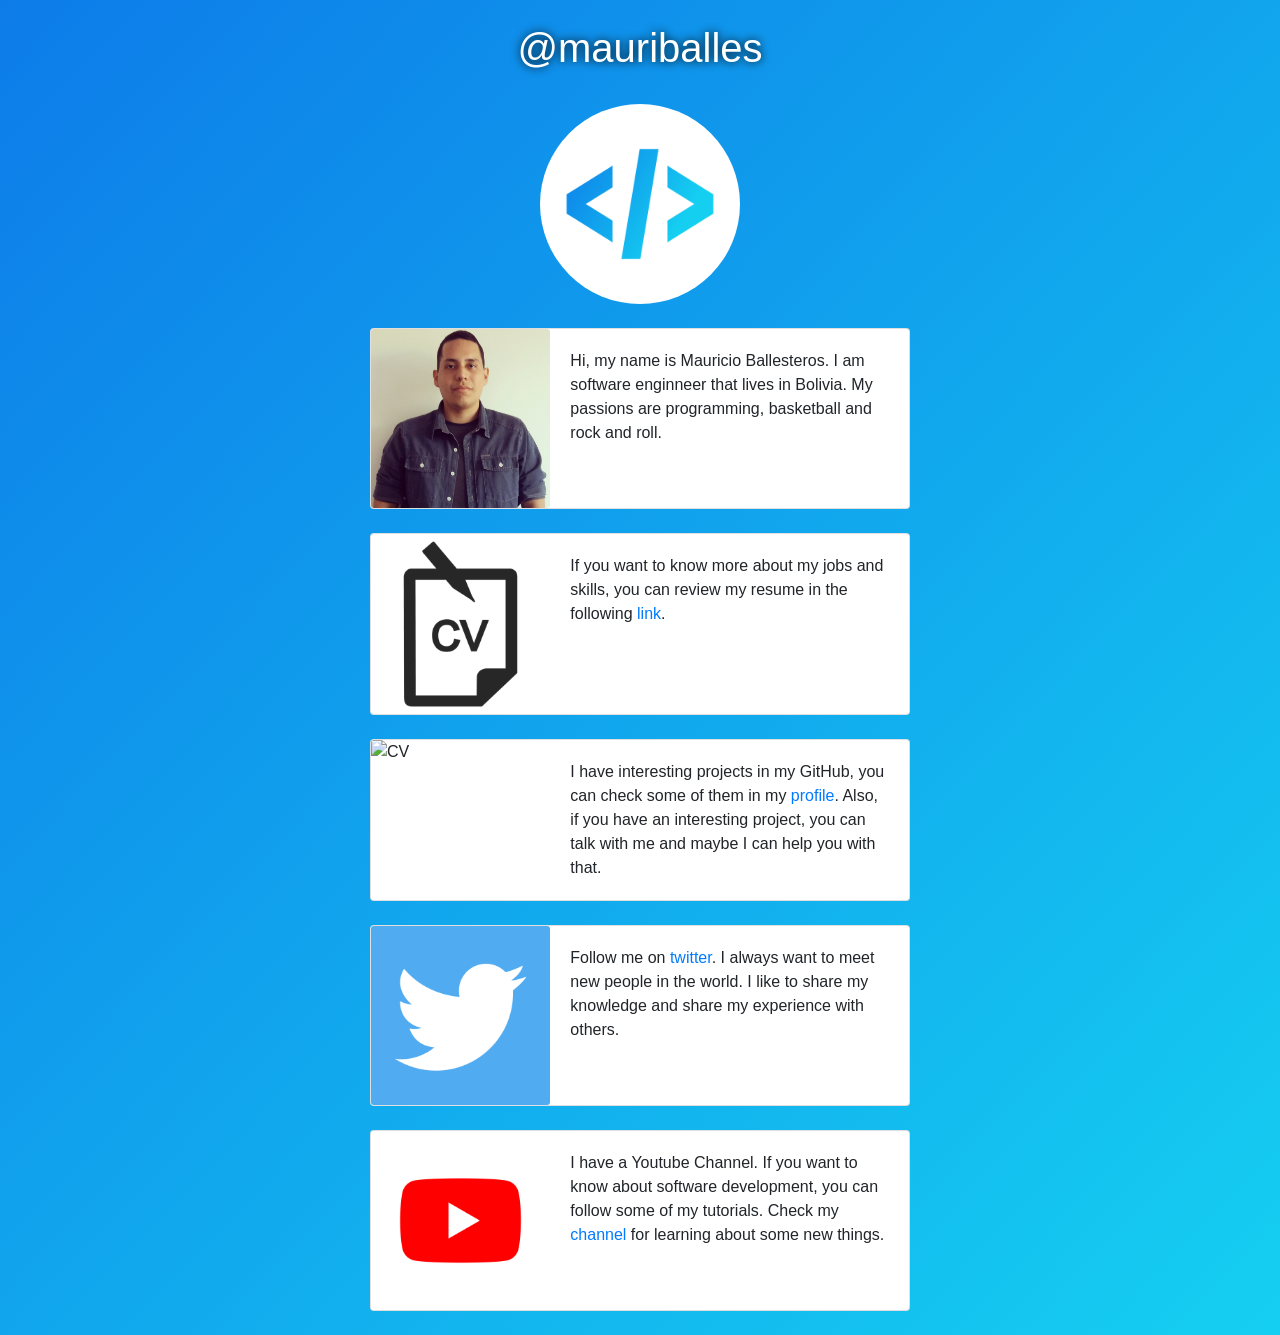
==== index.html @ 997c4059 "Fix Typo" ====
<!DOCTYPE html>
<html lang="en">
  <head>
    <!-- Required meta tags -->
    <meta charset="utf-8" />
    <meta
      name="viewport"
      content="width=device-width, initial-scale=1, shrink-to-fit=no"
    />

    <link rel="shortcut icon" href="favicon.ico" />
    <link rel="stylesheet" href="styles.css" />

    <!-- Bootstrap CSS -->
    <link
      rel="stylesheet"
      href="https://stackpath.bootstrapcdn.com/bootstrap/4.4.1/css/bootstrap.min.css"
      integrity="sha384-Vkoo8x4CGsO3+Hhxv8T/Q5PaXtkKtu6ug5TOeNV6gBiFeWPGFN9MuhOf23Q9Ifjh"
      crossorigin="anonymous"
    />

    <title>Porfolio</title>
  </head>
  <body>
    <div class="container">
      <div class="row my-4">
        <div class="col-12 text-center">
          <h1 class="title">@mauriballes</h1>
        </div>
      </div>
      <div class="row my-4">
        <div class="col-12 text-center">
          <img
            src="images/logo.png"
            class="rounded-image"
            height="200"
            alt="Logo"
          />
        </div>
      </div>
      <div class="row my-4">
        <div class="col-12">
          <div class="card mx-auto" style="max-width: 540px;">
            <div class="row no-gutters">
              <div class="col-md-4">
                <img src="images/about.jpg" class="card-img" alt="Me" />
              </div>
              <div class="col-md-8">
                <div class="card-body">
                  <p class="card-text">
                    Hi, my name is Mauricio Ballesteros. I am software enginneer
                    that lives in Bolivia. My passions are programming,
                    basketball and rock and roll.
                  </p>
                </div>
              </div>
            </div>
          </div>
        </div>
      </div>
      <div class="row my-4">
        <div class="col-12">
          <div class="card mx-auto" style="max-width: 540px;">
            <div class="row no-gutters">
              <div class="col-md-4">
                <img src="images/cv.png" class="card-img" alt="CV" />
              </div>
              <div class="col-md-8">
                <div class="card-body">
                  <p class="card-text">
                    If you want to know more about my jobs and skills, you can
                    review my resume in the following
                    <a href="http://cv.mauriballes.com" target="_blank">link</a
                    >.
                  </p>
                </div>
              </div>
            </div>
          </div>
        </div>
      </div>
      <div class="row my-4">
        <div class="col-12">
          <div class="card mx-auto" style="max-width: 540px;">
            <div class="row no-gutters">
              <div class="col-md-4">
                <img src="images/github.png" class="card-img" alt="CV" />
              </div>
              <div class="col-md-8">
                <div class="card-body">
                  <p class="card-text">
                    I have interesting projects in my GitHub, you can check some
                    of them in my
                    <a href="https://github.com/mauriballes" target="_blank"
                      >profile</a
                    >. Also, if you have an interesting project, you can talk
                    with me and maybe I can help you with that.
                  </p>
                </div>
              </div>
            </div>
          </div>
        </div>
      </div>
      <div class="row my-4">
        <div class="col-12">
          <div class="card mx-auto" style="max-width: 540px;">
            <div class="row no-gutters">
              <div class="col-md-4">
                <img src="images/twitter.png" class="card-img" alt="CV" />
              </div>
              <div class="col-md-8">
                <div class="card-body">
                  <p class="card-text">
                    Follow me on
                    <a href="https://twitter.com/mauriballes" target="_blank"
                      >twitter</a
                    >. I always want to meet new people in the world. I like to
                    share my knowledge and share my experience with others.
                  </p>
                </div>
              </div>
            </div>
          </div>
        </div>
      </div>
      <div class="row my-4">
        <div class="col-12">
          <div class="card mx-auto" style="max-width: 540px;">
            <div class="row no-gutters">
              <div class="col-md-4">
                <img src="images/youtube.png" class="card-img" alt="CV" />
              </div>
              <div class="col-md-8">
                <div class="card-body">
                  <p class="card-text">
                    I have a Youtube Channel. If you want to know about software
                    development, you can follow some of my tutorials. Check my
                    <a
                      href="https://www.youtube.com/channel/UCk23CTi6hzXg4H_iTuXcMEQ"
                      target="_blank"
                      >channel</a
                    >
                    for learning about some new things.
                  </p>
                </div>
              </div>
            </div>
          </div>
        </div>
      </div>
    </div>

    <!-- Optional JavaScript -->
    <!-- jQuery first, then Popper.js, then Bootstrap JS -->
    <script
      src="https://code.jquery.com/jquery-3.4.1.slim.min.js"
      integrity="sha384-J6qa4849blE2+poT4WnyKhv5vZF5SrPo0iEjwBvKU7imGFAV0wwj1yYfoRSJoZ+n"
      crossorigin="anonymous"
    ></script>
    <script
      src="https://cdn.jsdelivr.net/npm/popper.js@1.16.0/dist/umd/popper.min.js"
      integrity="sha384-Q6E9RHvbIyZFJoft+2mJbHaEWldlvI9IOYy5n3zV9zzTtmI3UksdQRVvoxMfooAo"
      crossorigin="anonymous"
    ></script>
    <script
      src="https://stackpath.bootstrapcdn.com/bootstrap/4.4.1/js/bootstrap.min.js"
      integrity="sha384-wfSDF2E50Y2D1uUdj0O3uMBJnjuUD4Ih7YwaYd1iqfktj0Uod8GCExl3Og8ifwB6"
      crossorigin="anonymous"
    ></script>
  </body>
</html>
---- styles.css ----
body {
  background-image: linear-gradient(to bottom right, #0d7ce9, #15cff1);
  background-repeat: no-repeat;
  background-size: cover;
}

.rounded-image {
  border-radius: 50%;
  background-color: white;
}

.title {
  color: white;
  text-shadow: 0 0 10px black;
}
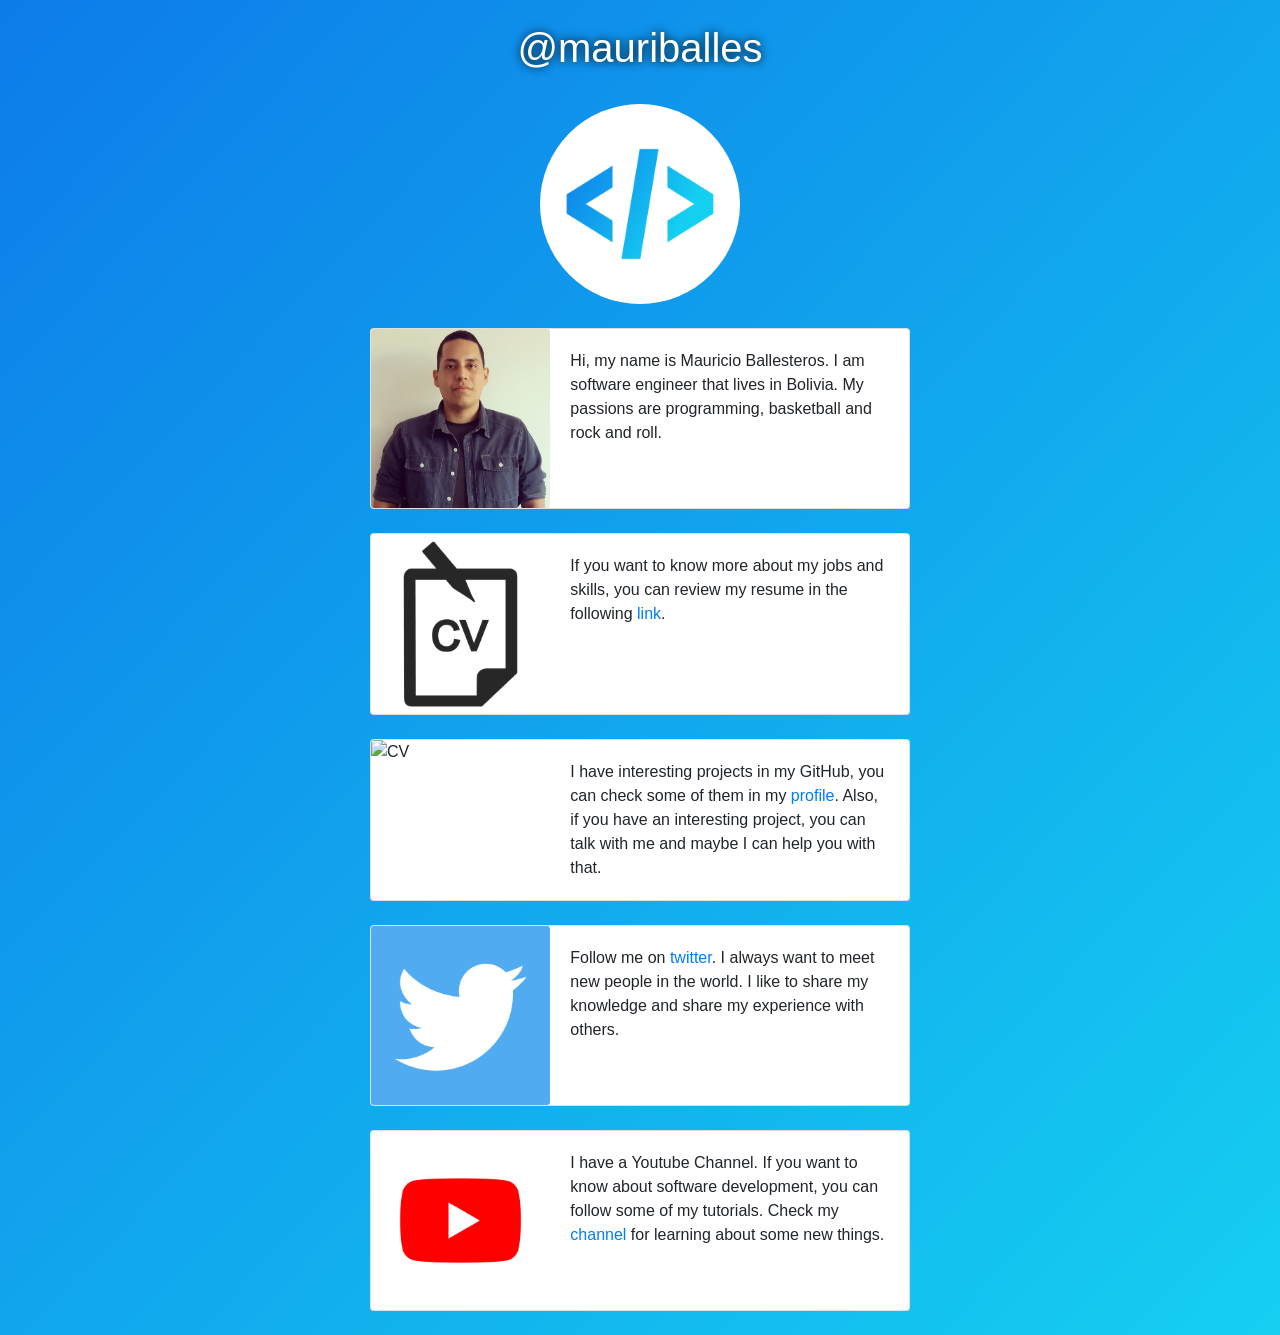
==== commit 19a1443e: "Fix Typo 2" ====
--- a/index.html
+++ b/index.html
@@ -48,7 +48,7 @@
               <div class="col-md-8">
                 <div class="card-body">
                   <p class="card-text">
-                    Hi, my name is Mauricio Ballesteros. I am software enginneer
+                    Hi, my name is Mauricio Ballesteros. I am software engineer
                     that lives in Bolivia. My passions are programming,
                     basketball and rock and roll.
                   </p>
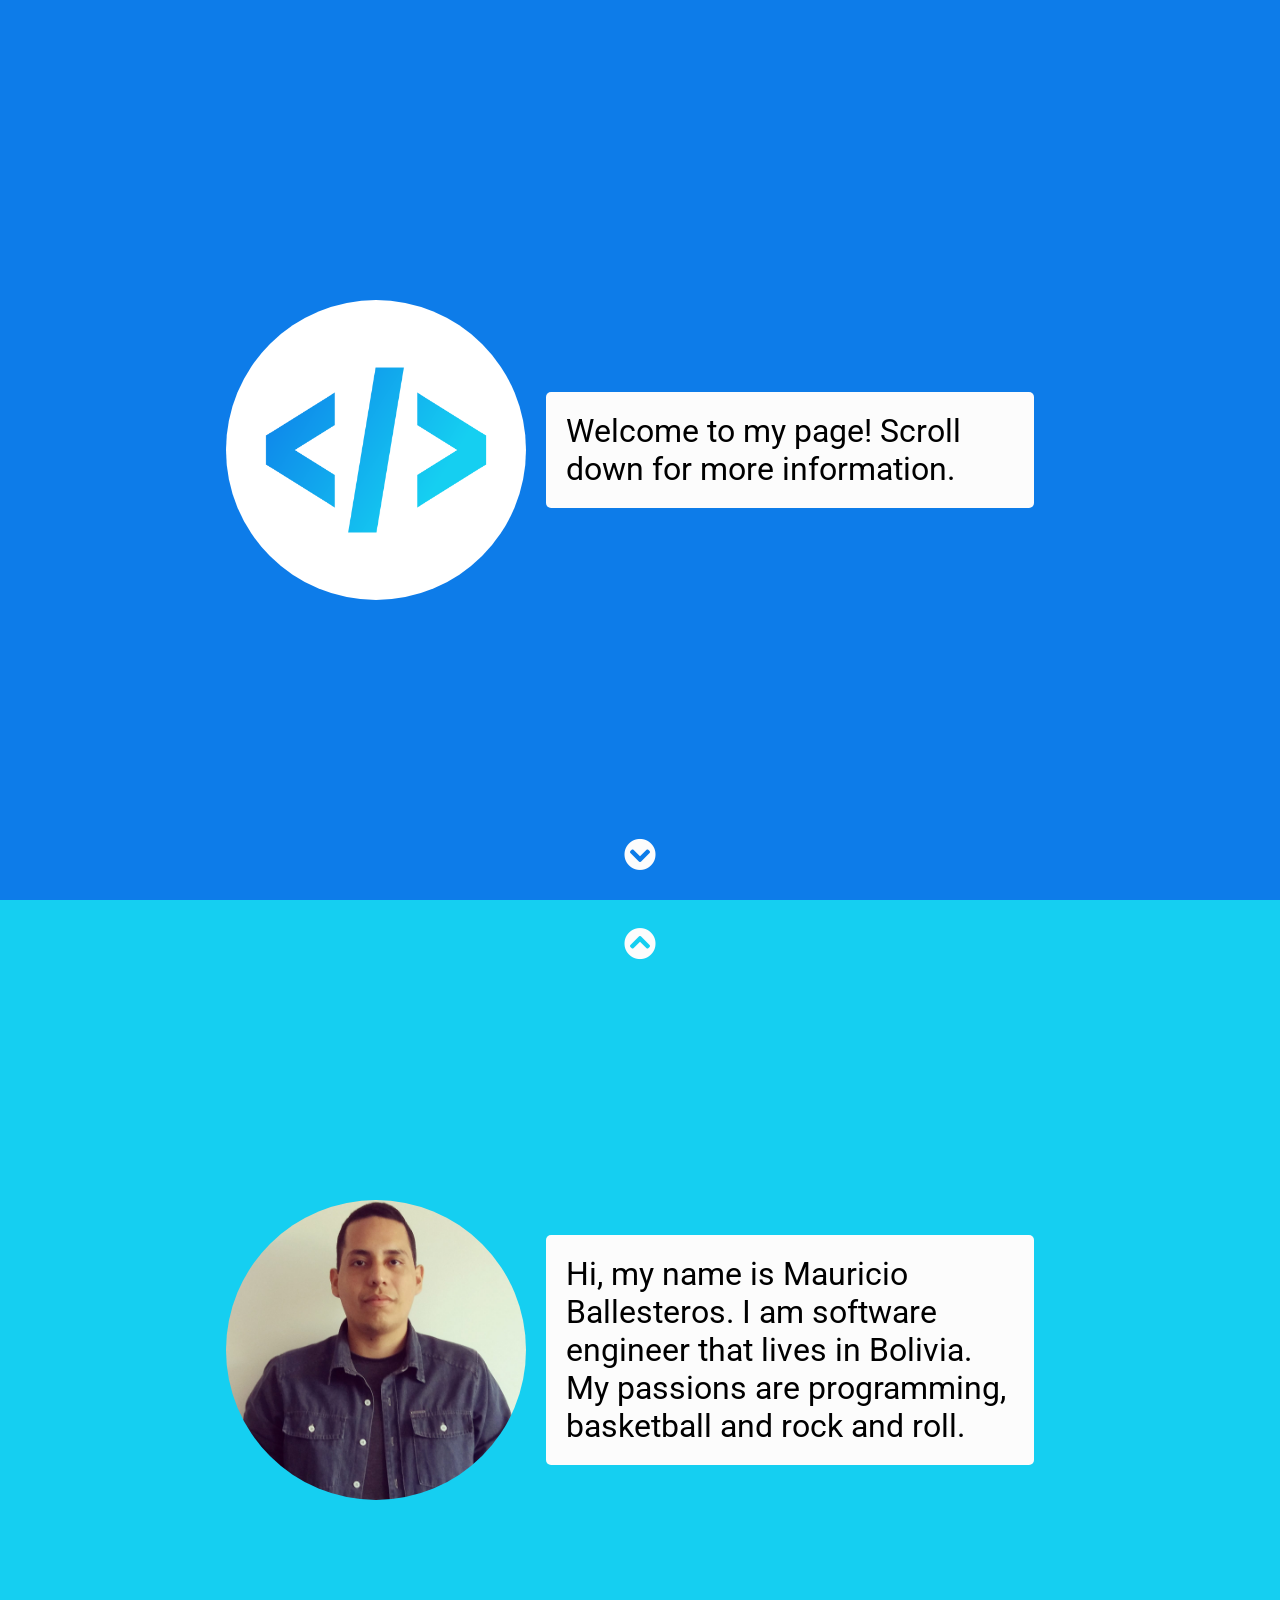
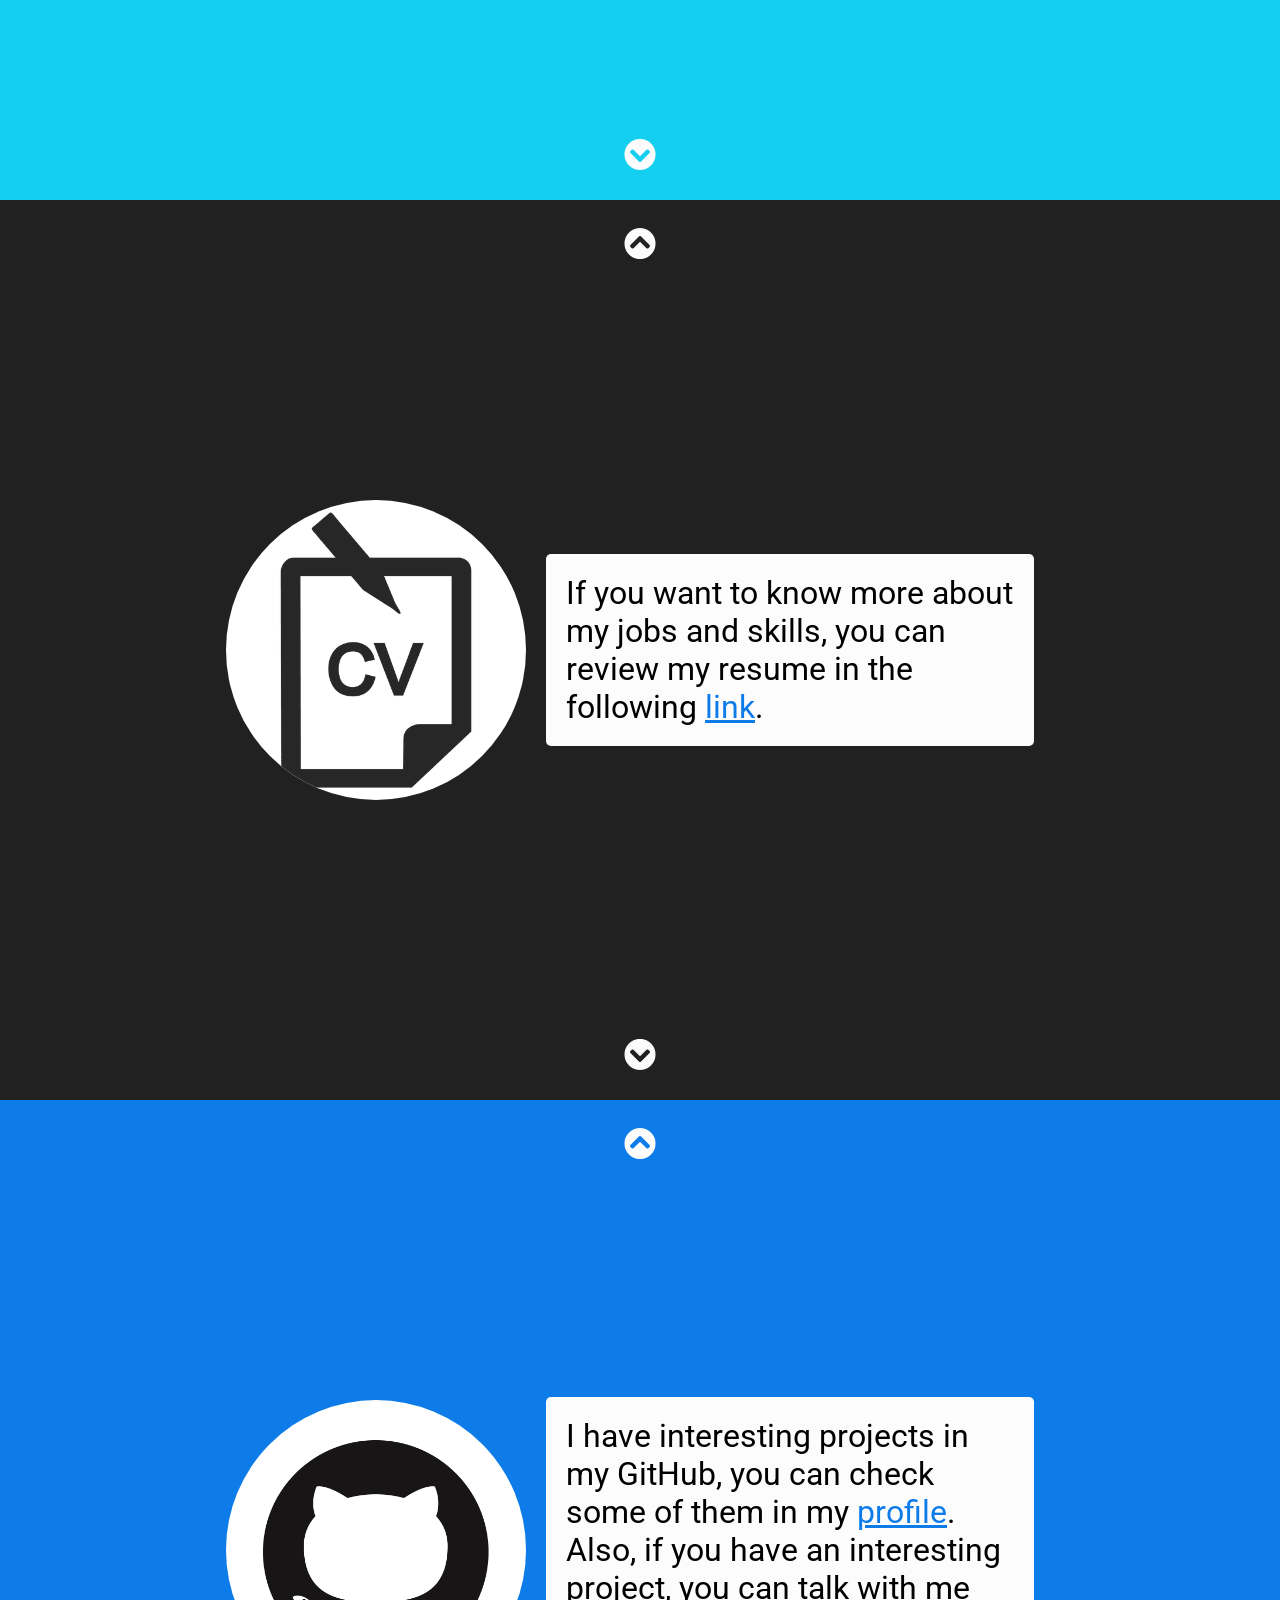
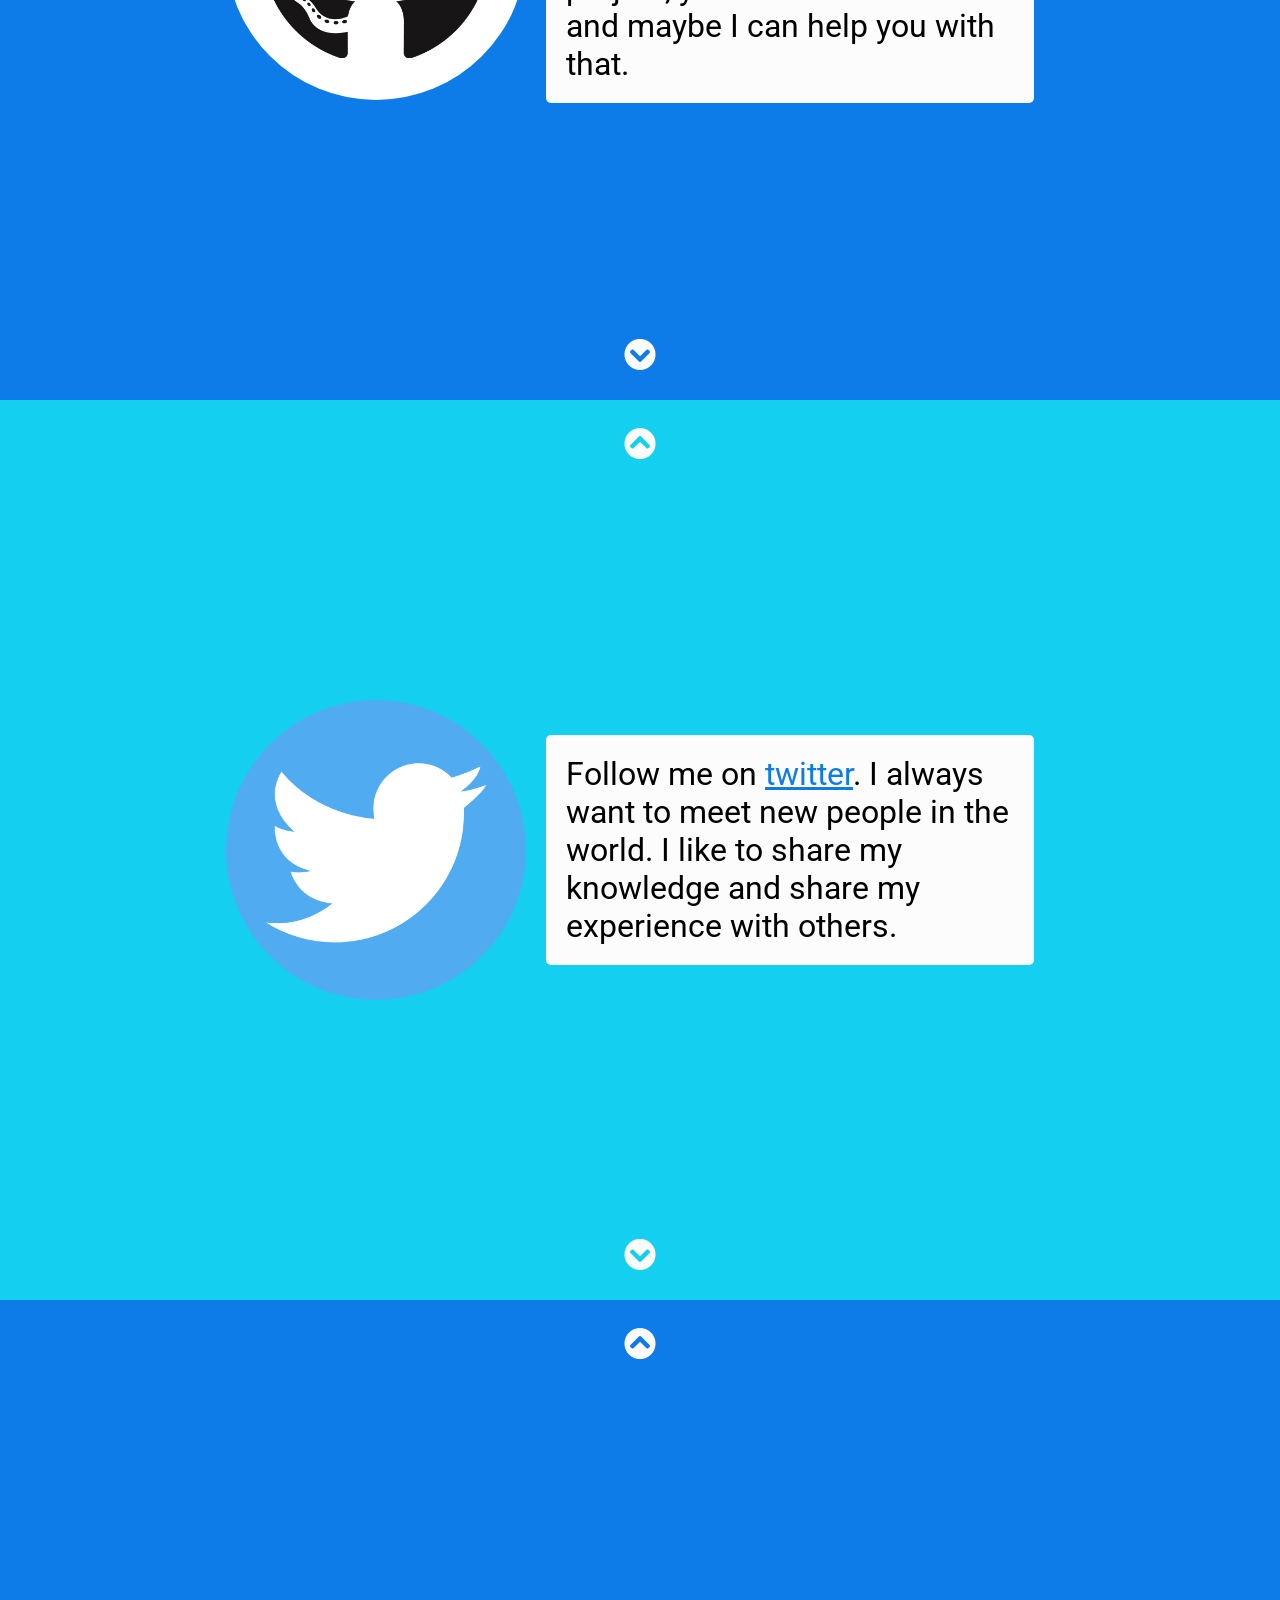
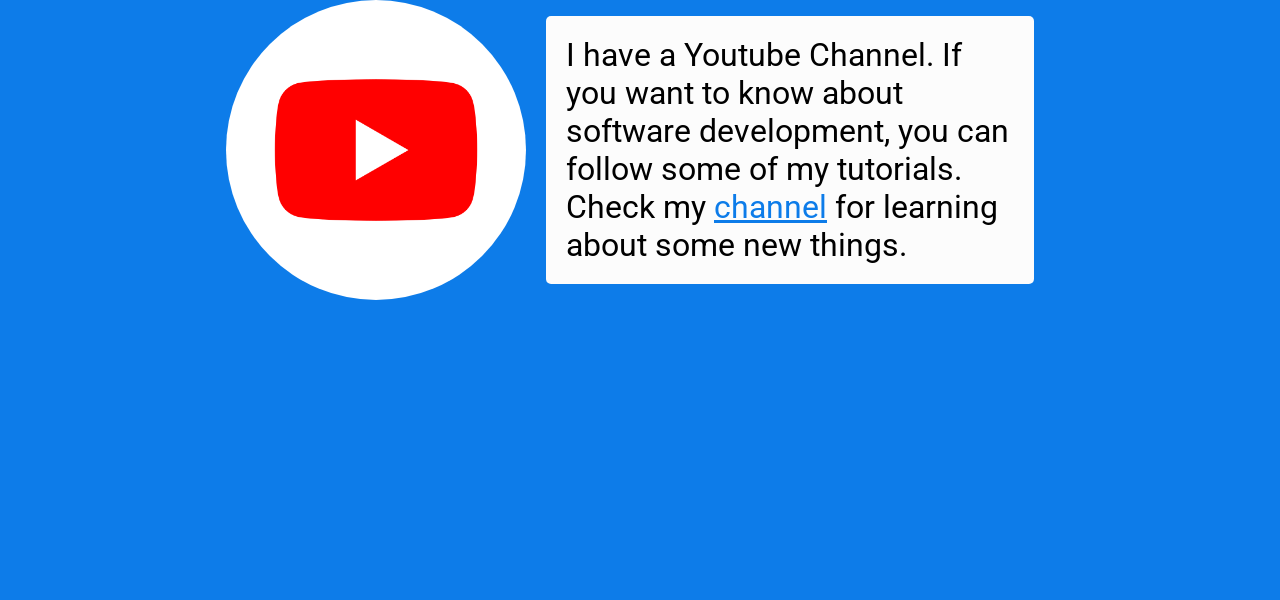
==== commit cbfc7ca3: "WIP: New Portfolio Page" ====
--- a/index.html
+++ b/index.html
@@ -3,170 +3,143 @@
   <head>
     <!-- Required meta tags -->
     <meta charset="utf-8" />
-    <meta
-      name="viewport"
-      content="width=device-width, initial-scale=1, shrink-to-fit=no"
+    <meta name="viewport" content="width=device-width, initial-scale=1" />
+
+    <link rel="shortcut icon" href="favicon.ico" />
+
+    <!-- Icons -->
+    <link
+      rel="stylesheet"
+      href="https://cdnjs.cloudflare.com/ajax/libs/font-awesome/5.15.1/css/all.min.css"
     />
 
-    <link rel="shortcut icon" href="favicon.ico" />
+    <!-- Fonts -->
+    <link
+      href="http://fonts.googleapis.com/css?family=Roboto"
+      rel="stylesheet"
+      type="text/css"
+    />
+
+    <!-- Styles -->
     <link rel="stylesheet" href="styles.css" />
 
-    <!-- Bootstrap CSS -->
-    <link
-      rel="stylesheet"
-      href="https://stackpath.bootstrapcdn.com/bootstrap/4.4.1/css/bootstrap.min.css"
-      integrity="sha384-Vkoo8x4CGsO3+Hhxv8T/Q5PaXtkKtu6ug5TOeNV6gBiFeWPGFN9MuhOf23Q9Ifjh"
-      crossorigin="anonymous"
-    />
-
-    <title>Porfolio</title>
+    <title>@mauriballes</title>
   </head>
   <body>
     <div class="container">
-      <div class="row my-4">
-        <div class="col-12 text-center">
-          <h1 class="title">@mauriballes</h1>
+      <!-- Page 1 -->
+      <div class="layout background-1" id="p1">
+        <div class="content fill-margin-top">
+          <img src="images/logo.png" class="rounded-image" alt="Logo" />
+          <p class="text-message">
+            Welcome to my page! Scroll down for more information.
+          </p>
+        </div>
+        <div class="arrow-down">
+          <a href="#p2"><i class="fas fa-chevron-circle-down icon-size"></i></a>
         </div>
       </div>
-      <div class="row my-4">
-        <div class="col-12 text-center">
-          <img
-            src="images/logo.png"
-            class="rounded-image"
-            height="200"
-            alt="Logo"
-          />
+      <!-- Page 2 -->
+      <div class="layout background-2" id="p2">
+        <div class="arrow-up">
+          <a href="#p1"><i class="fas fa-chevron-circle-up icon-size"></i></a>
+        </div>
+        <div class="content">
+          <img src="images/about.jpg" class="rounded-image" alt="Logo" />
+          <p class="text-message">
+            Hi, my name is Mauricio Ballesteros. I am software engineer that
+            lives in Bolivia. My passions are programming, basketball and rock
+            and roll.
+          </p>
+        </div>
+        <div class="arrow-down">
+          <a href="#p3"><i class="fas fa-chevron-circle-down icon-size"></i></a>
         </div>
       </div>
-      <div class="row my-4">
-        <div class="col-12">
-          <div class="card mx-auto" style="max-width: 540px;">
-            <div class="row no-gutters">
-              <div class="col-md-4">
-                <img src="images/about.jpg" class="card-img" alt="Me" />
-              </div>
-              <div class="col-md-8">
-                <div class="card-body">
-                  <p class="card-text">
-                    Hi, my name is Mauricio Ballesteros. I am software engineer
-                    that lives in Bolivia. My passions are programming,
-                    basketball and rock and roll.
-                  </p>
-                </div>
-              </div>
-            </div>
-          </div>
+      <!-- Page 3 -->
+      <div class="layout background-3" id="p3">
+        <div class="arrow-up">
+          <a href="#p2"><i class="fas fa-chevron-circle-up icon-size"></i></a>
+        </div>
+        <div class="content">
+          <img src="images/cv.png" class="rounded-image" alt="Logo" />
+          <p class="text-message">
+            If you want to know more about my jobs and skills, you can review my
+            resume in the following
+            <a class="link" href="http://cv.mauriballes.com" target="_blank"
+              >link</a
+            >.
+          </p>
+        </div>
+        <div class="arrow-down">
+          <a href="#p4"><i class="fas fa-chevron-circle-down icon-size"></i></a>
         </div>
       </div>
-      <div class="row my-4">
-        <div class="col-12">
-          <div class="card mx-auto" style="max-width: 540px;">
-            <div class="row no-gutters">
-              <div class="col-md-4">
-                <img src="images/cv.png" class="card-img" alt="CV" />
-              </div>
-              <div class="col-md-8">
-                <div class="card-body">
-                  <p class="card-text">
-                    If you want to know more about my jobs and skills, you can
-                    review my resume in the following
-                    <a href="http://cv.mauriballes.com" target="_blank">link</a
-                    >.
-                  </p>
-                </div>
-              </div>
-            </div>
-          </div>
+      <!-- Page 4 -->
+      <div class="layout background-1" id="p4">
+        <div class="arrow-up">
+          <a href="#p3"><i class="fas fa-chevron-circle-up icon-size"></i></a>
+        </div>
+        <div class="content">
+          <img src="images/github.png" class="rounded-image" alt="Logo" />
+          <p class="text-message">
+            I have interesting projects in my GitHub, you can check some of them
+            in my
+            <a
+              class="link"
+              href="https://github.com/mauriballes"
+              target="_blank"
+              >profile</a
+            >. Also, if you have an interesting project, you can talk with me
+            and maybe I can help you with that.
+          </p>
+        </div>
+        <div class="arrow-down">
+          <a href="#p5"><i class="fas fa-chevron-circle-down icon-size"></i></a>
         </div>
       </div>
-      <div class="row my-4">
-        <div class="col-12">
-          <div class="card mx-auto" style="max-width: 540px;">
-            <div class="row no-gutters">
-              <div class="col-md-4">
-                <img src="images/github.png" class="card-img" alt="CV" />
-              </div>
-              <div class="col-md-8">
-                <div class="card-body">
-                  <p class="card-text">
-                    I have interesting projects in my GitHub, you can check some
-                    of them in my
-                    <a href="https://github.com/mauriballes" target="_blank"
-                      >profile</a
-                    >. Also, if you have an interesting project, you can talk
-                    with me and maybe I can help you with that.
-                  </p>
-                </div>
-              </div>
-            </div>
-          </div>
+      <!-- Page 5 -->
+      <div class="layout background-2" id="p5">
+        <div class="arrow-up">
+          <a href="#p4"><i class="fas fa-chevron-circle-up icon-size"></i></a>
+        </div>
+        <div class="content">
+          <img src="images/twitter.png" class="rounded-image" alt="Logo" />
+          <p class="text-message">
+            Follow me on
+            <a
+              class="link"
+              href="https://twitter.com/mauriballes"
+              target="_blank"
+              >twitter</a
+            >. I always want to meet new people in the world. I like to share my
+            knowledge and share my experience with others.
+          </p>
+        </div>
+        <div class="arrow-down">
+          <a href="#p6"><i class="fas fa-chevron-circle-down icon-size"></i></a>
         </div>
       </div>
-      <div class="row my-4">
-        <div class="col-12">
-          <div class="card mx-auto" style="max-width: 540px;">
-            <div class="row no-gutters">
-              <div class="col-md-4">
-                <img src="images/twitter.png" class="card-img" alt="CV" />
-              </div>
-              <div class="col-md-8">
-                <div class="card-body">
-                  <p class="card-text">
-                    Follow me on
-                    <a href="https://twitter.com/mauriballes" target="_blank"
-                      >twitter</a
-                    >. I always want to meet new people in the world. I like to
-                    share my knowledge and share my experience with others.
-                  </p>
-                </div>
-              </div>
-            </div>
-          </div>
+      <!-- Page 6 -->
+      <div class="layout background-1" id="p6">
+        <div class="arrow-up">
+          <a href="#p5"><i class="fas fa-chevron-circle-up icon-size"></i></a>
         </div>
-      </div>
-      <div class="row my-4">
-        <div class="col-12">
-          <div class="card mx-auto" style="max-width: 540px;">
-            <div class="row no-gutters">
-              <div class="col-md-4">
-                <img src="images/youtube.png" class="card-img" alt="CV" />
-              </div>
-              <div class="col-md-8">
-                <div class="card-body">
-                  <p class="card-text">
-                    I have a Youtube Channel. If you want to know about software
-                    development, you can follow some of my tutorials. Check my
-                    <a
-                      href="https://www.youtube.com/channel/UCk23CTi6hzXg4H_iTuXcMEQ"
-                      target="_blank"
-                      >channel</a
-                    >
-                    for learning about some new things.
-                  </p>
-                </div>
-              </div>
-            </div>
-          </div>
+        <div class="content fill-margin-bottom">
+          <img src="images/youtube.png" class="rounded-image" alt="Logo" />
+          <p class="text-message">
+            I have a Youtube Channel. If you want to know about software
+            development, you can follow some of my tutorials. Check my
+            <a
+              class="link"
+              href="https://www.youtube.com/channel/UCk23CTi6hzXg4H_iTuXcMEQ"
+              target="_blank"
+              >channel</a
+            >
+            for learning about some new things.
+          </p>
         </div>
       </div>
     </div>
-
-    <!-- Optional JavaScript -->
-    <!-- jQuery first, then Popper.js, then Bootstrap JS -->
-    <script
-      src="https://code.jquery.com/jquery-3.4.1.slim.min.js"
-      integrity="sha384-J6qa4849blE2+poT4WnyKhv5vZF5SrPo0iEjwBvKU7imGFAV0wwj1yYfoRSJoZ+n"
-      crossorigin="anonymous"
-    ></script>
-    <script
-      src="https://cdn.jsdelivr.net/npm/popper.js@1.16.0/dist/umd/popper.min.js"
-      integrity="sha384-Q6E9RHvbIyZFJoft+2mJbHaEWldlvI9IOYy5n3zV9zzTtmI3UksdQRVvoxMfooAo"
-      crossorigin="anonymous"
-    ></script>
-    <script
-      src="https://stackpath.bootstrapcdn.com/bootstrap/4.4.1/js/bootstrap.min.js"
-      integrity="sha384-wfSDF2E50Y2D1uUdj0O3uMBJnjuUD4Ih7YwaYd1iqfktj0Uod8GCExl3Og8ifwB6"
-      crossorigin="anonymous"
-    ></script>
   </body>
 </html>
--- a/styles.css
+++ b/styles.css
@@ -1,15 +1,138 @@
-body {
+/* body {
   background-image: linear-gradient(to bottom right, #0d7ce9, #15cff1);
   background-repeat: no-repeat;
   background-size: cover;
+} */
+
+html {
+  scroll-behavior: smooth;
+}
+
+body {
+  font-family: "Roboto";
+  font-size: 32px;
+}
+
+html,
+body {
+  padding: 0;
+  margin: 0;
+}
+
+a:link {
+  color: #fcfcfc;
+}
+
+a:visited {
+  color: #fcfcfc;
+}
+
+a:hover {
+  color: #fcfcfc;
+}
+
+a:active {
+  color: #fcfcfc;
+}
+
+a.link:link {
+  color: #0d7ce9;
+}
+
+a.link:visited {
+  color: #0d7ce9;
+}
+
+a.link:hover {
+  color: #15cff1;
+}
+
+a.link:active {
+  color: #0d7ce9;
+}
+
+.layout {
+  display: flex;
+  flex-direction: column;
+  width: 100%;
+  height: 100vh;
+}
+
+.background-1 {
+  background-color: #0d7ce9;
+}
+
+.background-2 {
+  background-color: #15cff1;
+}
+
+.background-3 {
+  background-color: #212121;
+}
+
+.fill-margin-top {
+  margin-top: 10vh;
+}
+
+.fill-margin-bottom {
+  margin-bottom: 10vh;
+}
+
+.content {
+  display: flex;
+  flex-direction: row;
+  justify-content: center;
+  align-items: center;
+  height: 80vh;
+}
+
+.text-message {
+  background-color: #fcfcfc;
+  border-radius: 5px;
+  padding: 20px;
+  width: 35vw;
+  margin: 20px;
+}
+
+.icon-size {
+  font-size: 32px;
+}
+
+.arrow-down {
+  display: flex;
+  justify-content: center;
+  align-items: center;
+  height: 10vh;
+}
+
+.arrow-up {
+  display: flex;
+  justify-content: center;
+  align-items: center;
+  height: 10vh;
 }
 
 .rounded-image {
   border-radius: 50%;
+  border-color: #212121;
   background-color: white;
+  height: 300px;
 }
 
-.title {
-  color: white;
-  text-shadow: 0 0 10px black;
+@media screen and (max-width: 768px) {
+  body {
+    font-size: 24px;
+  }
+
+  .text-message {
+    width: 65vw;
+  }
+
+  .content {
+    flex-direction: column;
+  }
+
+  .rounded-image {
+    height: 200px;
+  }
 }
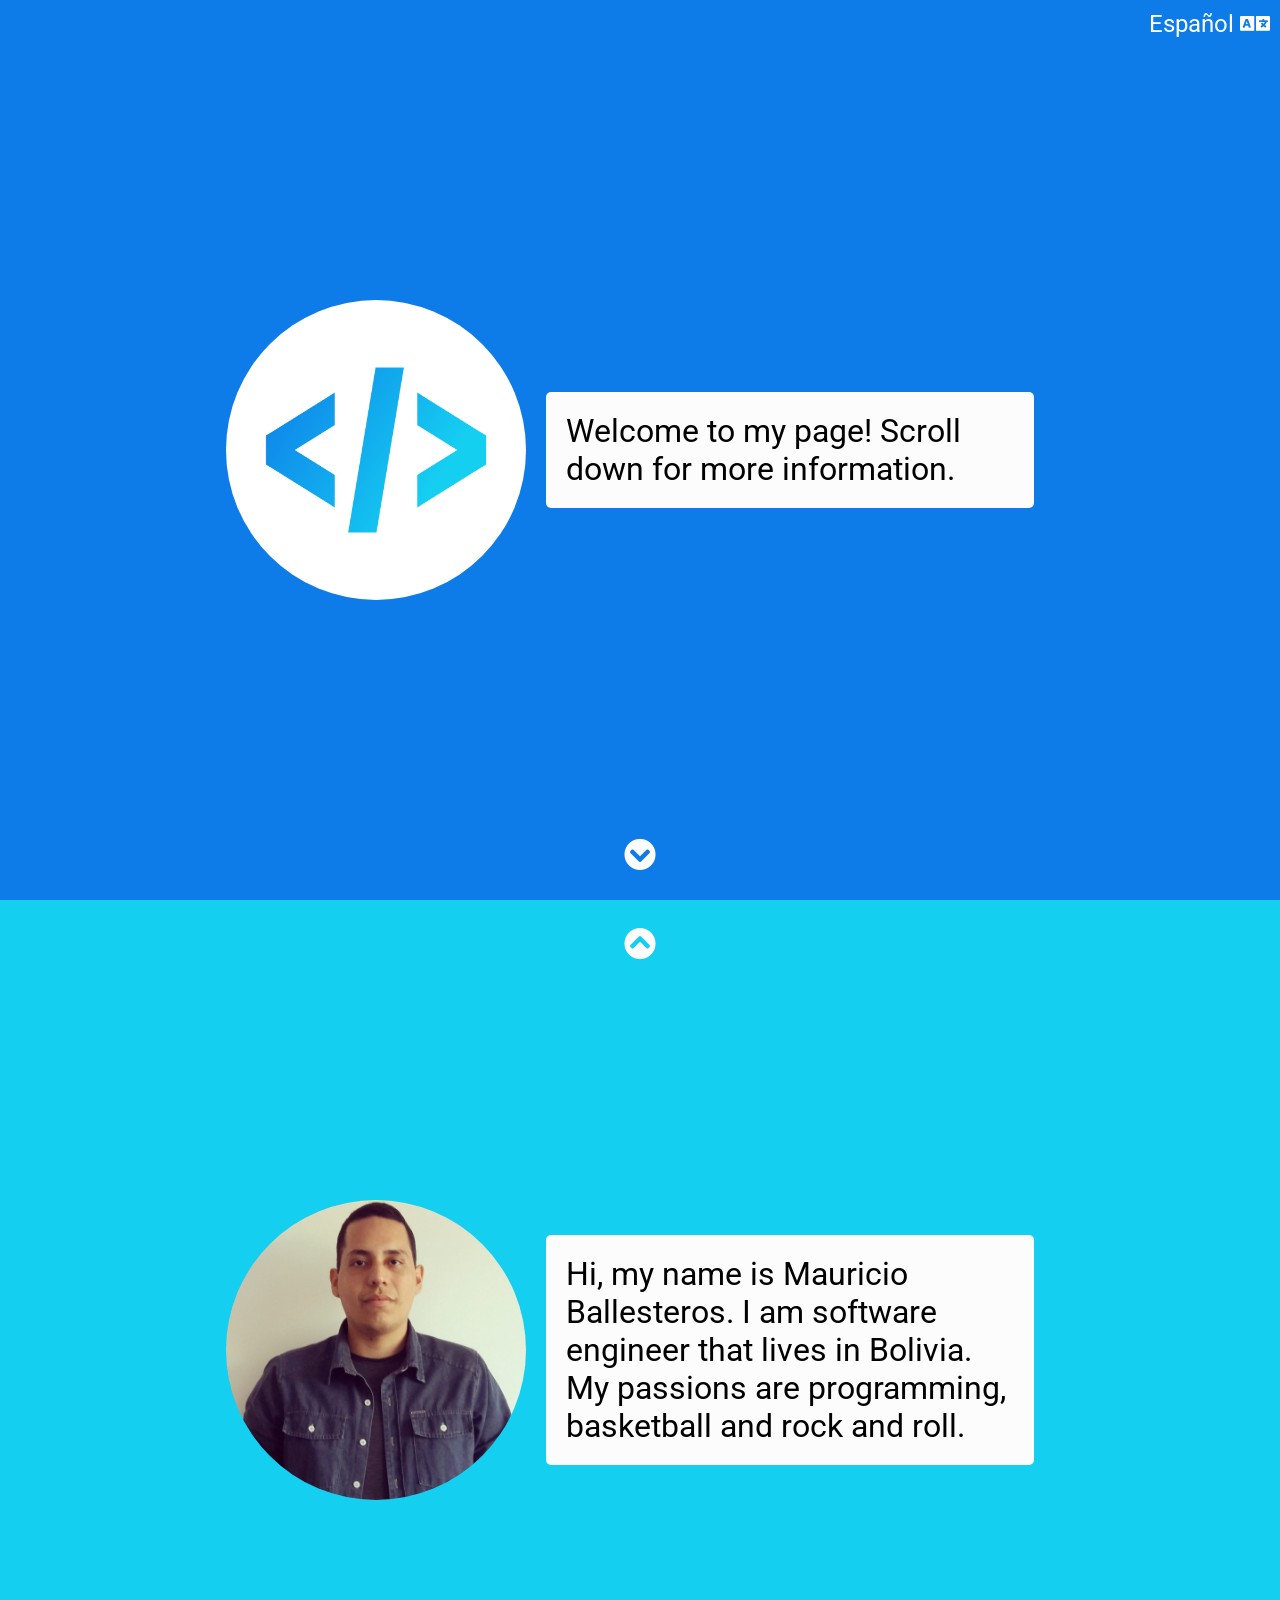
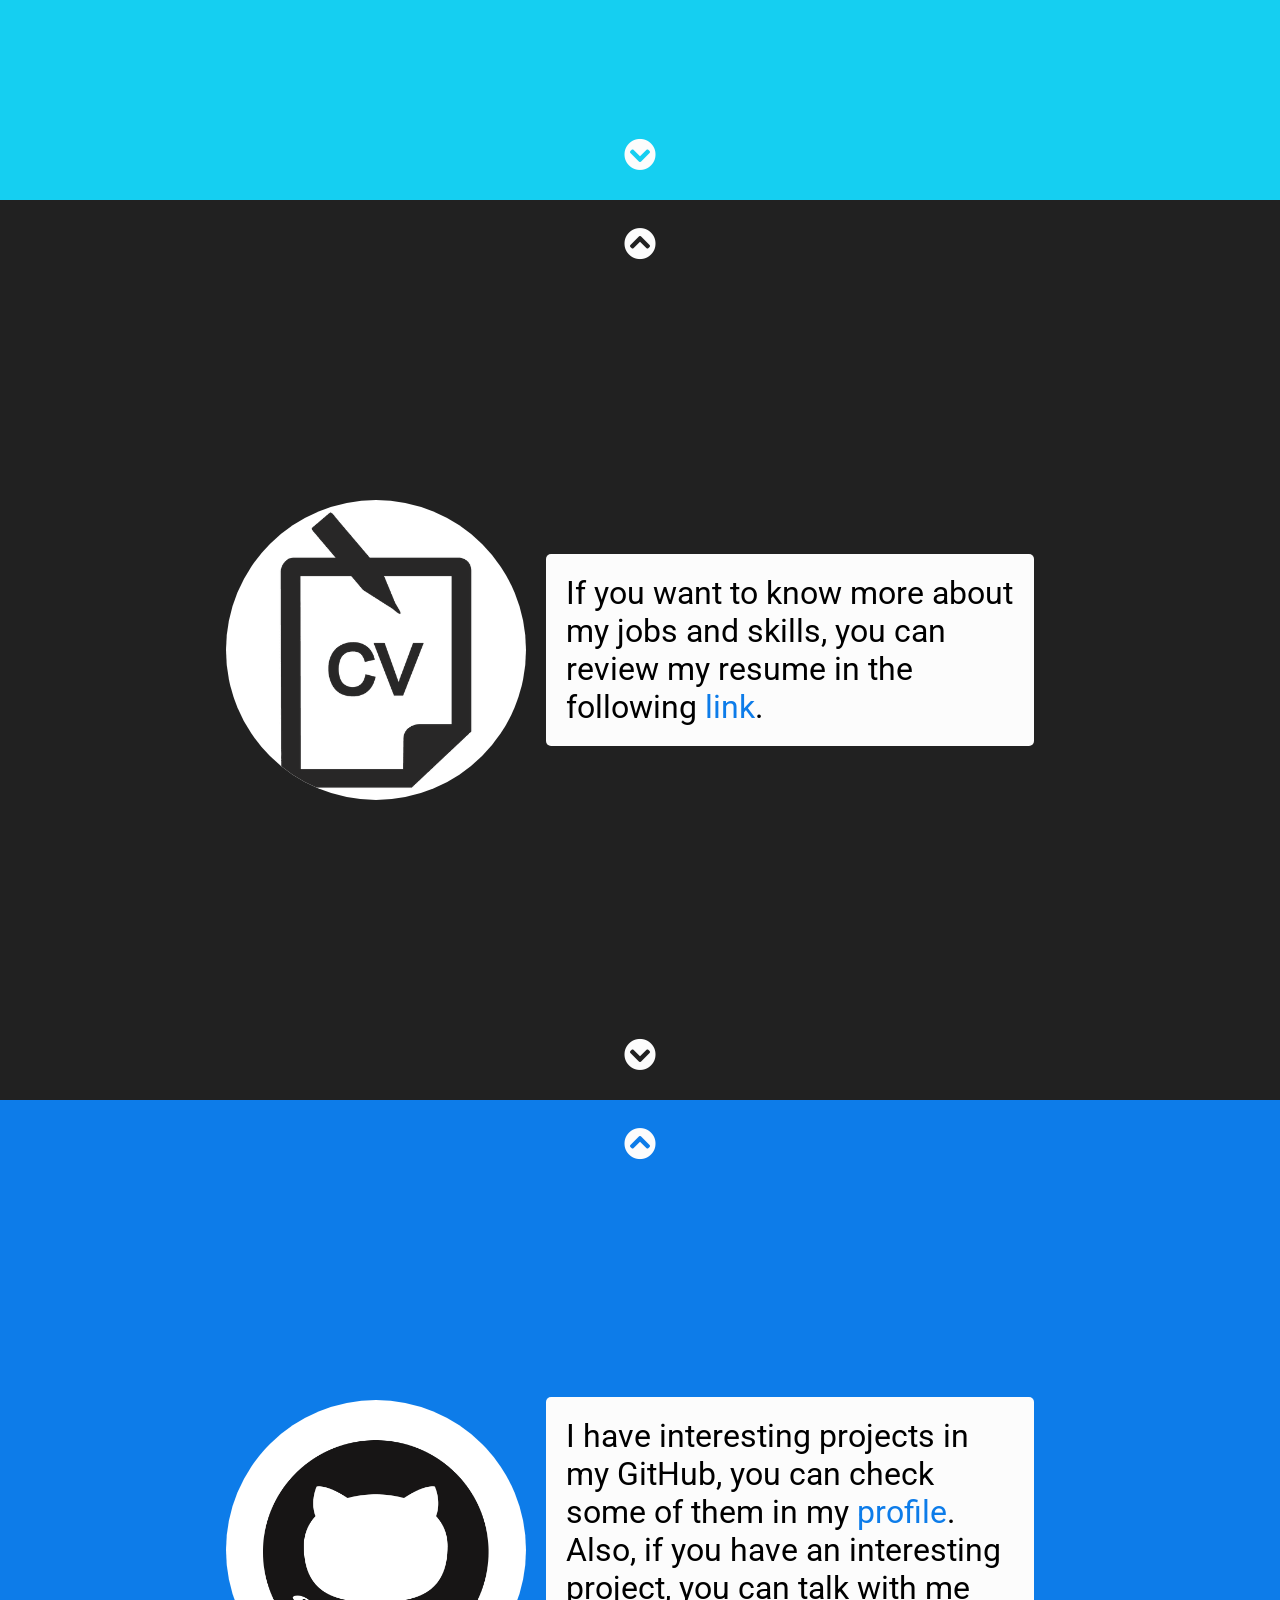
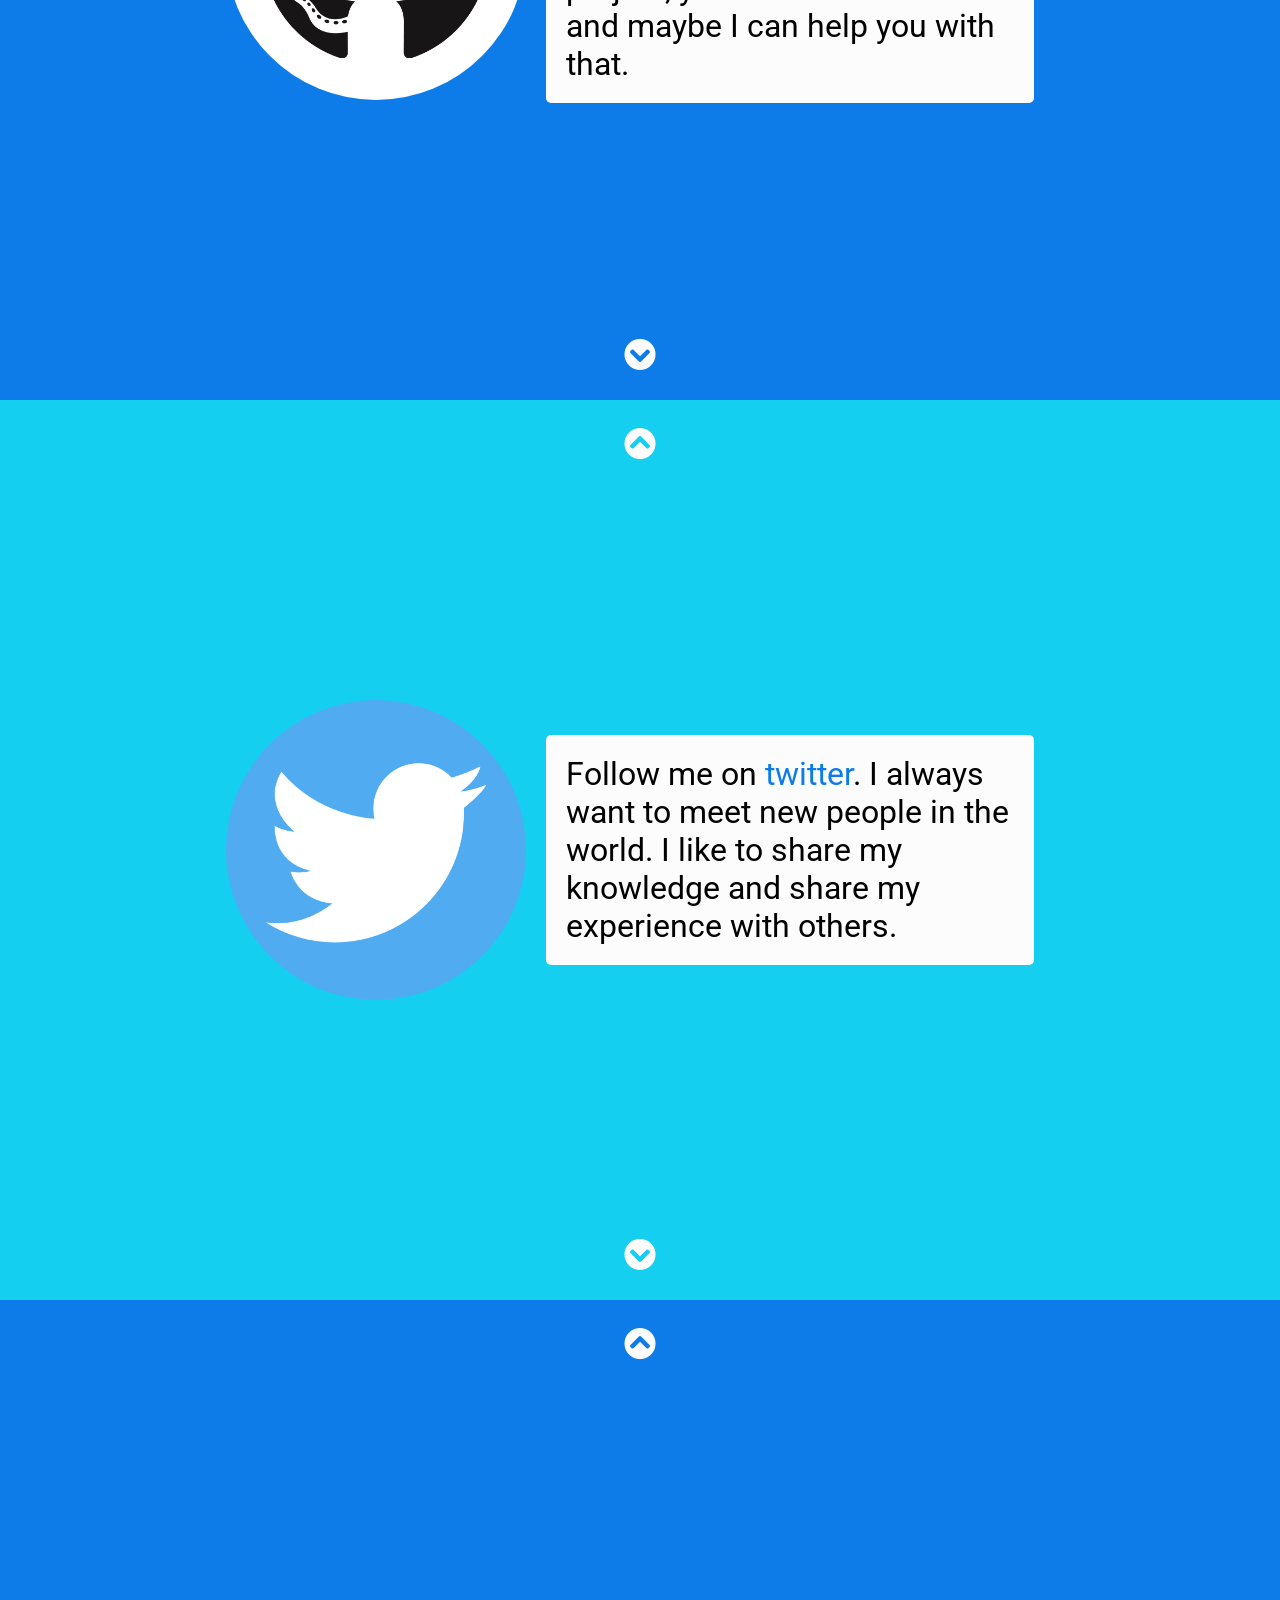
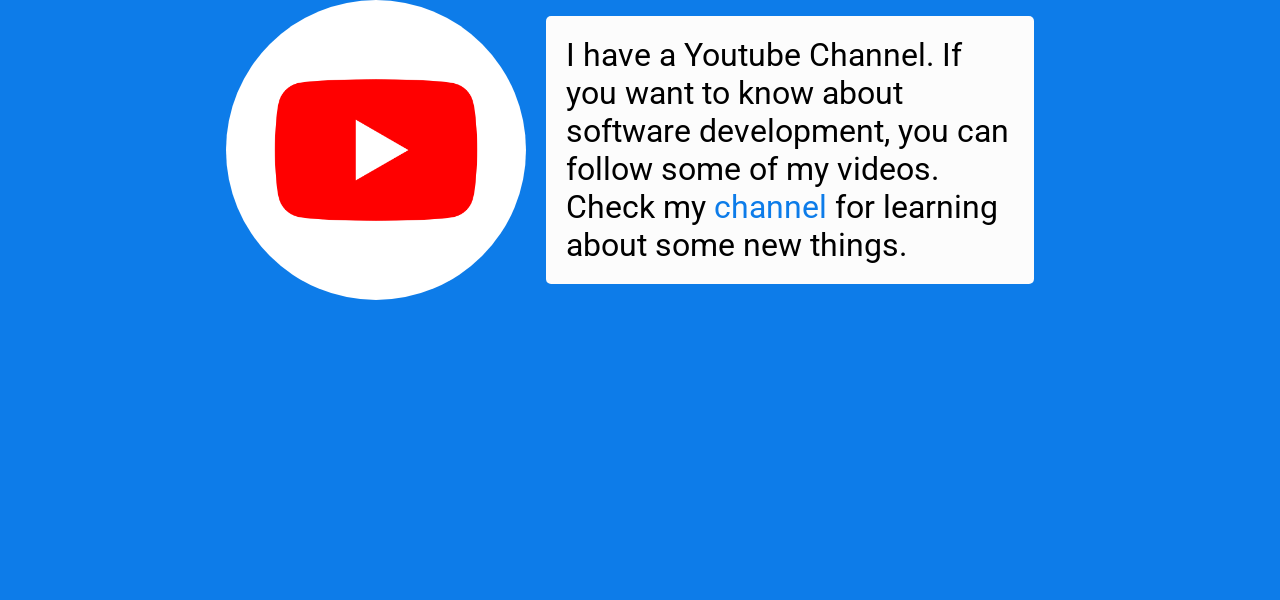
==== commit 5307d507: "Fix Image Problems" ====
--- a/index.html
+++ b/index.html
@@ -26,6 +26,9 @@
     <title>@mauriballes</title>
   </head>
   <body>
+    <div class="language">
+      <a href="/es.html">Español <i class="fas fa-language"></i></a>
+    </div>
     <div class="container">
       <!-- Page 1 -->
       <div class="layout background-1" id="p1">
@@ -81,7 +84,7 @@
           <a href="#p3"><i class="fas fa-chevron-circle-up icon-size"></i></a>
         </div>
         <div class="content">
-          <img src="images/github.png" class="rounded-image" alt="Logo" />
+          <img src="images/git.png" class="rounded-image" alt="Logo" />
           <p class="text-message">
             I have interesting projects in my GitHub, you can check some of them
             in my
@@ -129,7 +132,7 @@
           <img src="images/youtube.png" class="rounded-image" alt="Logo" />
           <p class="text-message">
             I have a Youtube Channel. If you want to know about software
-            development, you can follow some of my tutorials. Check my
+            development, you can follow some of my videos. Check my
             <a
               class="link"
               href="https://www.youtube.com/channel/UCk23CTi6hzXg4H_iTuXcMEQ"
--- a/styles.css
+++ b/styles.css
@@ -21,18 +21,22 @@
 
 a:link {
   color: #fcfcfc;
+  text-decoration: none;
 }
 
 a:visited {
   color: #fcfcfc;
+  text-decoration: none;
 }
 
 a:hover {
-  color: #fcfcfc;
+  color: #ddd;
+  text-decoration: none;
 }
 
 a:active {
   color: #fcfcfc;
+  text-decoration: none;
 }
 
 a.link:link {
@@ -119,6 +123,13 @@
   height: 300px;
 }
 
+.language {
+  font-size: 24px;
+  position: fixed;
+  top: 10px;
+  right: 10px;
+}
+
 @media screen and (max-width: 768px) {
   body {
     font-size: 24px;
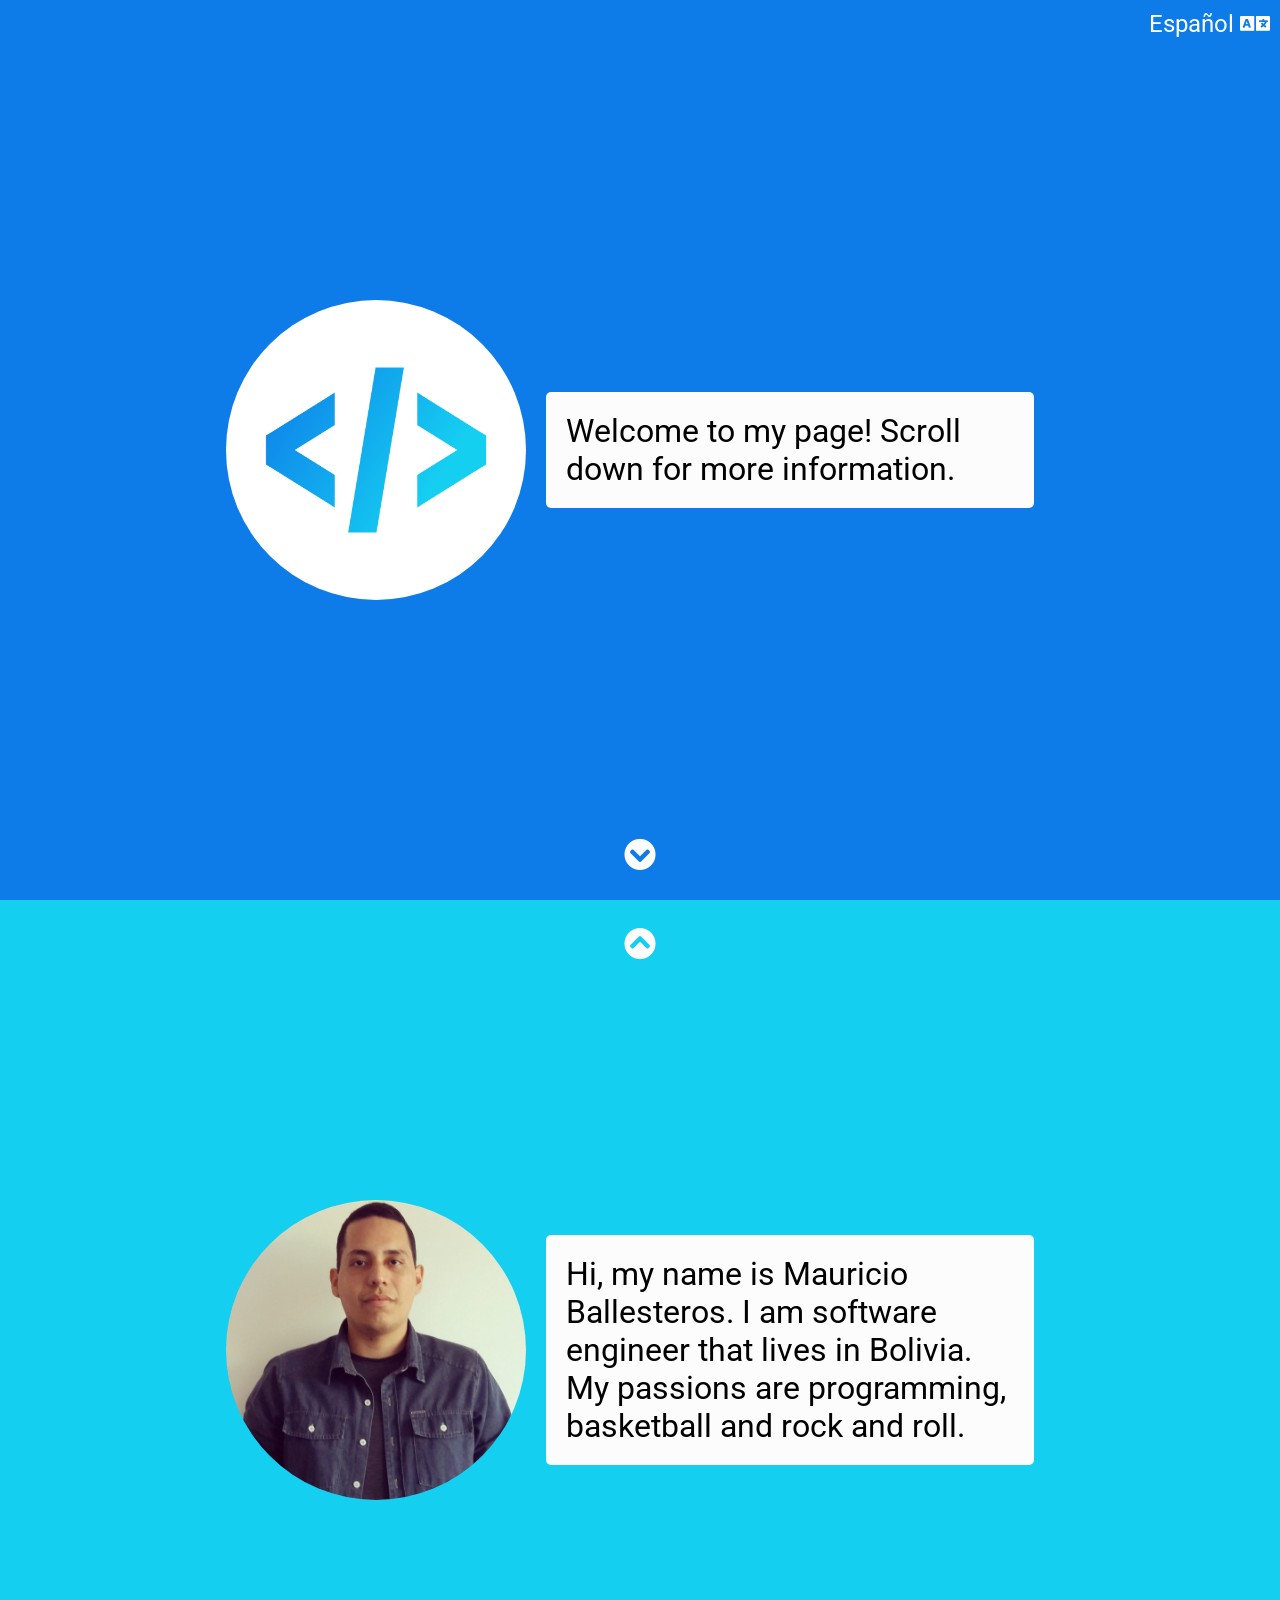
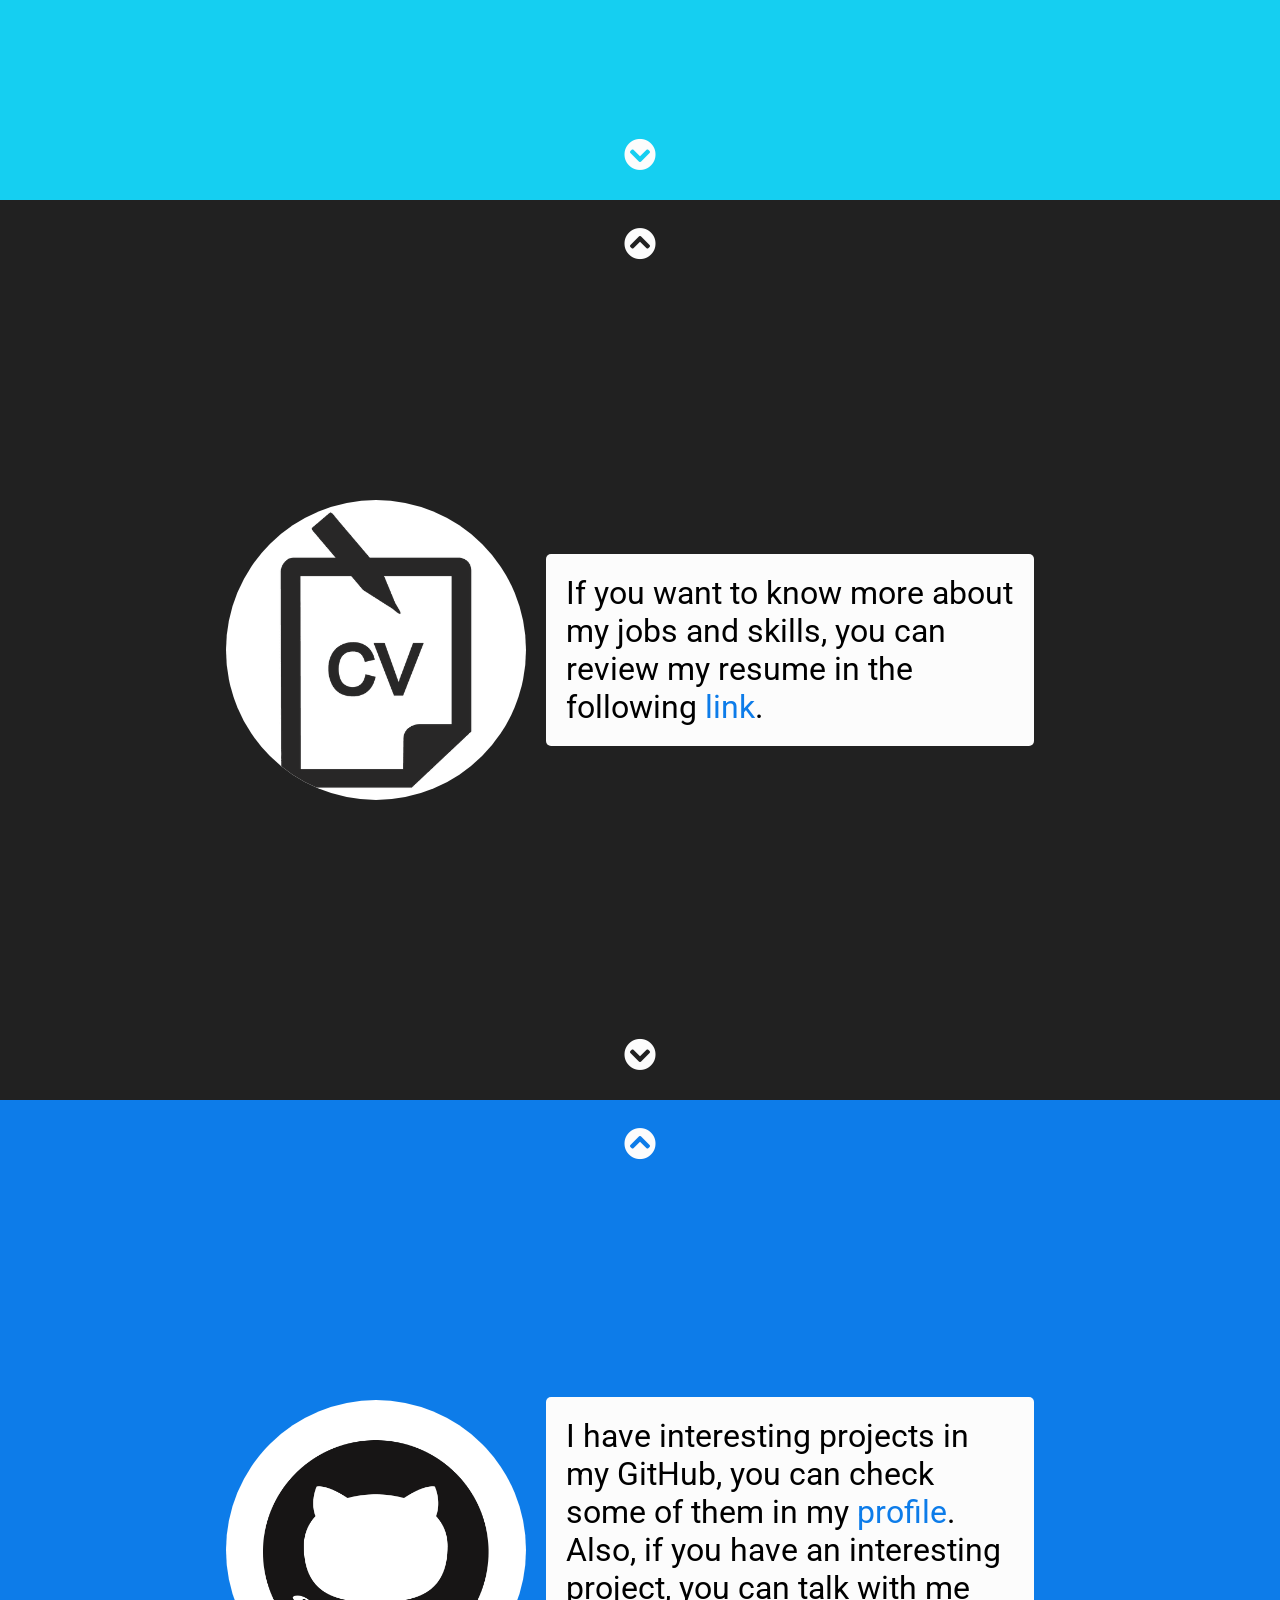
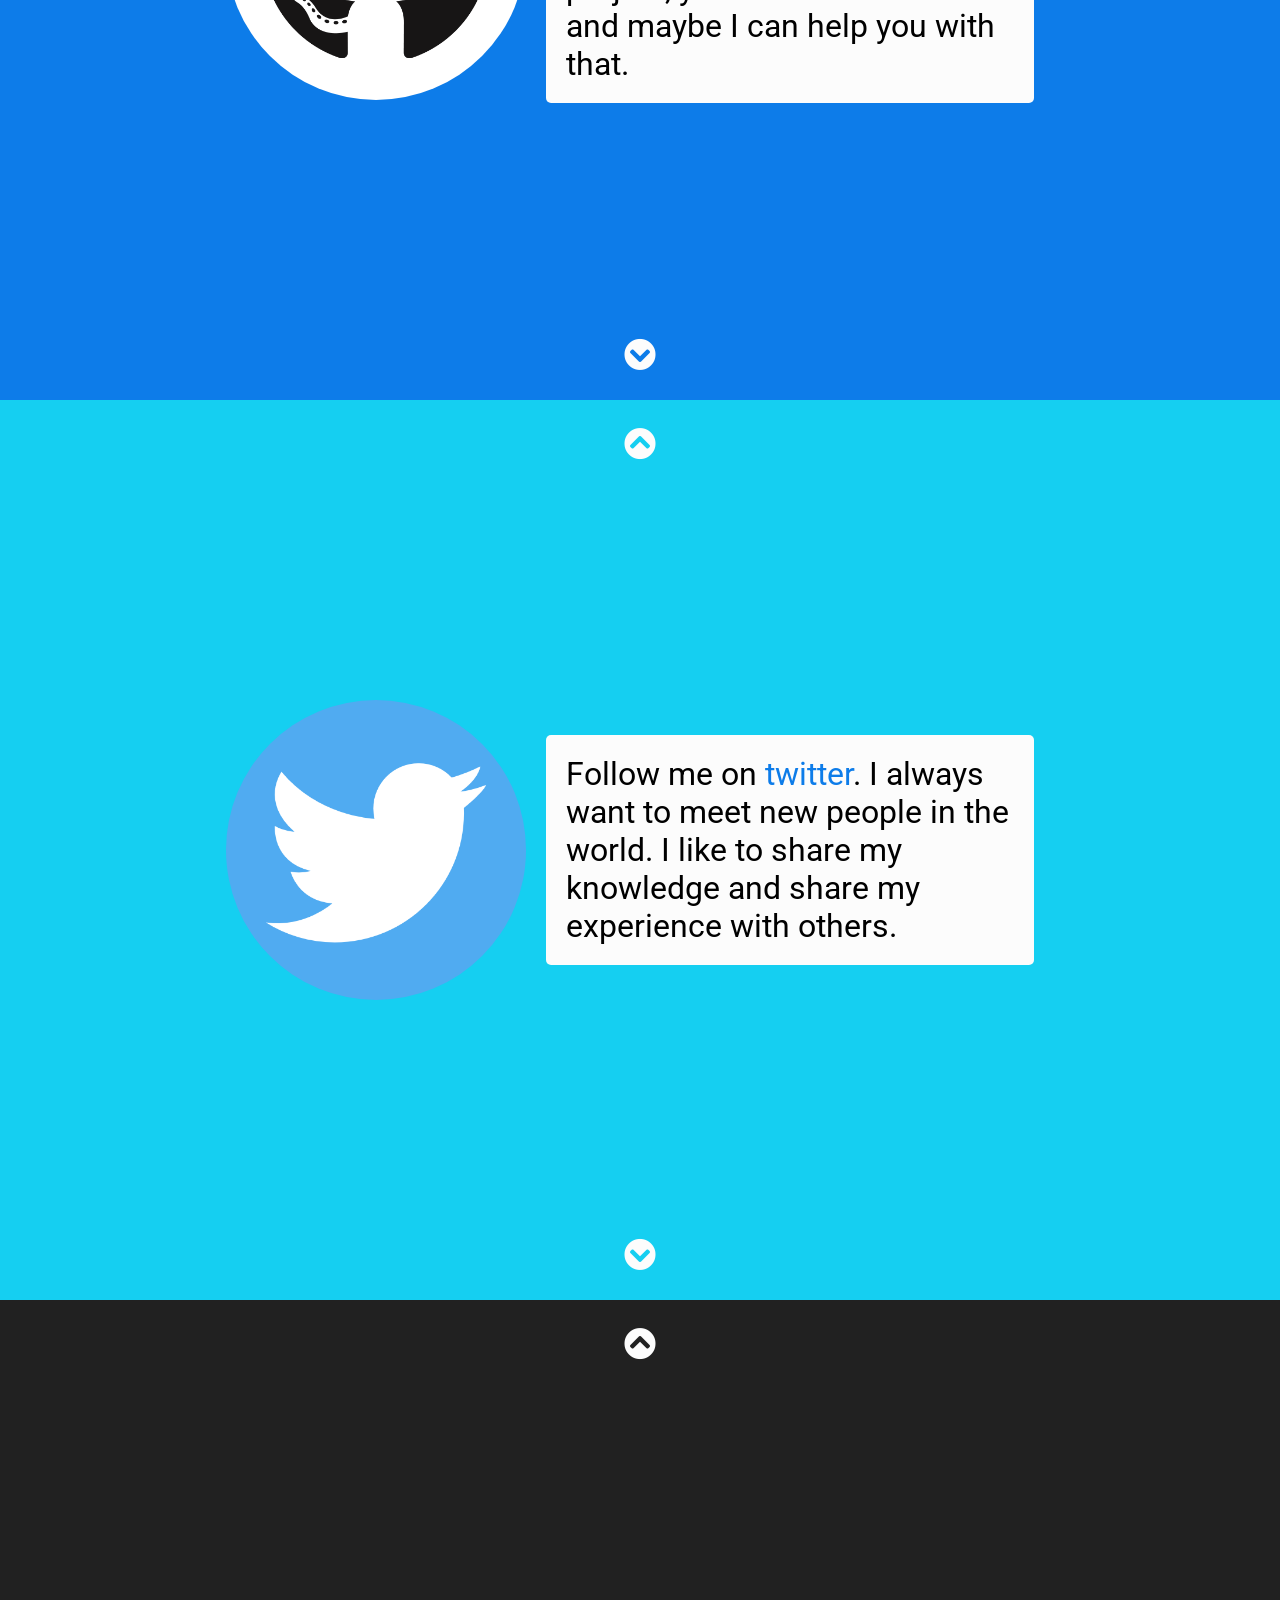
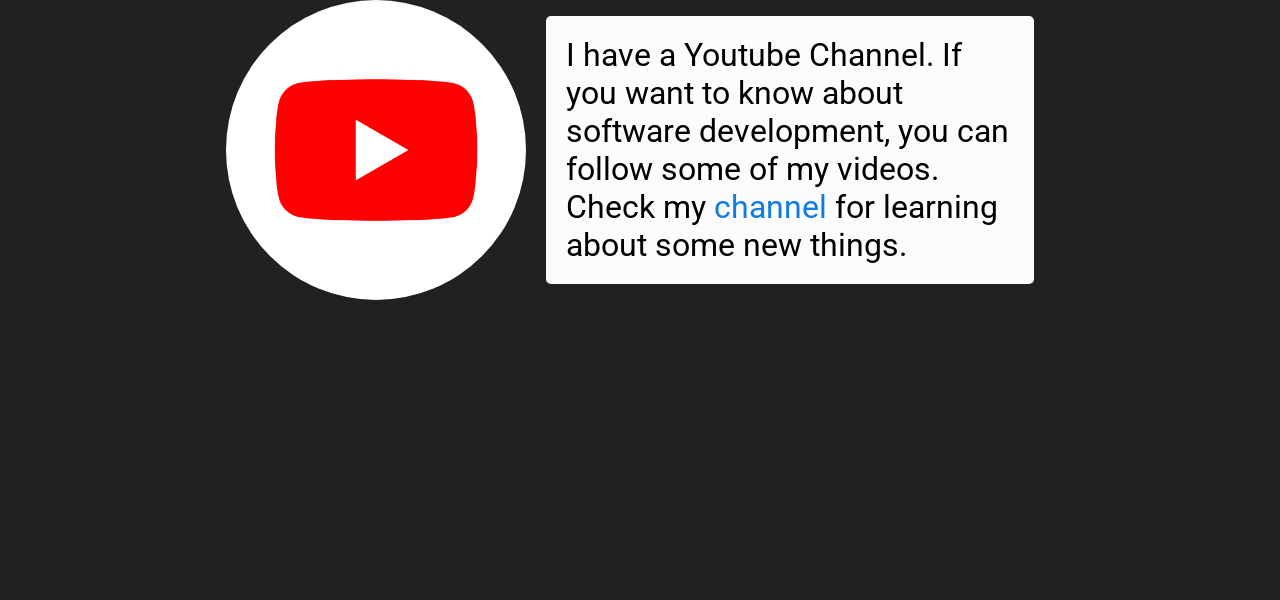
==== commit 7e9f914c: "Fix Color" ====
--- a/index.html
+++ b/index.html
@@ -15,9 +15,8 @@
 
     <!-- Fonts -->
     <link
-      href="http://fonts.googleapis.com/css?family=Roboto"
+      href="https://fonts.googleapis.com/css?family=Roboto"
       rel="stylesheet"
-      type="text/css"
     />
 
     <!-- Styles -->
@@ -124,7 +123,7 @@
         </div>
       </div>
       <!-- Page 6 -->
-      <div class="layout background-1" id="p6">
+      <div class="layout background-3" id="p6">
         <div class="arrow-up">
           <a href="#p5"><i class="fas fa-chevron-circle-up icon-size"></i></a>
         </div>
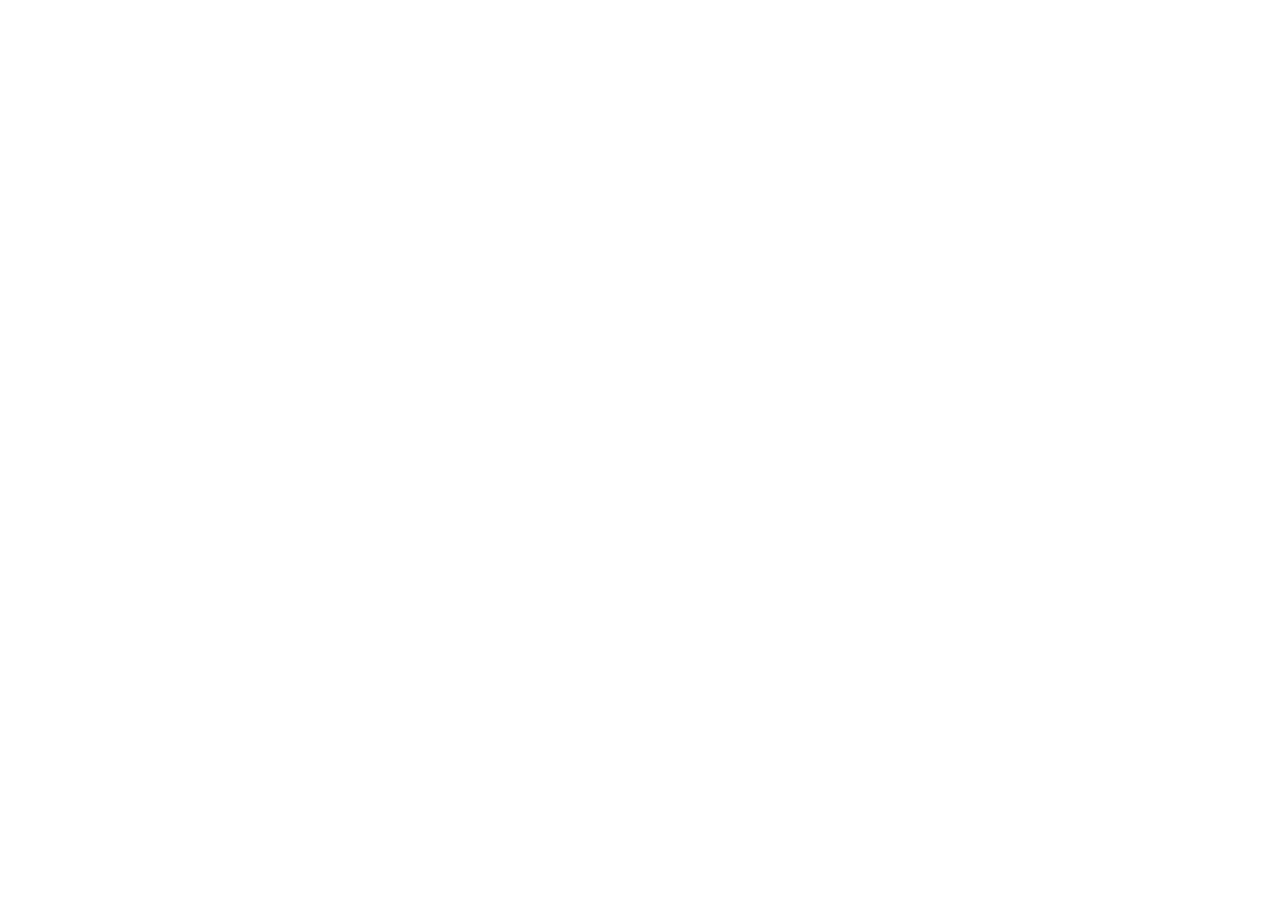
==== commit 49745048: "Initial Commit" ====
--- a/index.html
+++ b/index.html
@@ -1,147 +1,5 @@
 <!DOCTYPE html>
-<html lang="en">
-  <head>
-    <!-- Required meta tags -->
-    <meta charset="utf-8" />
-    <meta name="viewport" content="width=device-width, initial-scale=1" />
-
-    <link rel="shortcut icon" href="favicon.ico" />
-
-    <!-- Icons -->
-    <link
-      rel="stylesheet"
-      href="https://cdnjs.cloudflare.com/ajax/libs/font-awesome/5.15.1/css/all.min.css"
-    />
-
-    <!-- Fonts -->
-    <link
-      href="https://fonts.googleapis.com/css?family=Roboto"
-      rel="stylesheet"
-    />
-
-    <!-- Styles -->
-    <link rel="stylesheet" href="styles.css" />
-
-    <title>@mauriballes</title>
-  </head>
-  <body>
-    <div class="language">
-      <a href="/es.html">Español <i class="fas fa-language"></i></a>
-    </div>
-    <div class="container">
-      <!-- Page 1 -->
-      <div class="layout background-1" id="p1">
-        <div class="content fill-margin-top">
-          <img src="images/logo.png" class="rounded-image" alt="Logo" />
-          <p class="text-message">
-            Welcome to my page! Scroll down for more information.
-          </p>
-        </div>
-        <div class="arrow-down">
-          <a href="#p2"><i class="fas fa-chevron-circle-down icon-size"></i></a>
-        </div>
-      </div>
-      <!-- Page 2 -->
-      <div class="layout background-2" id="p2">
-        <div class="arrow-up">
-          <a href="#p1"><i class="fas fa-chevron-circle-up icon-size"></i></a>
-        </div>
-        <div class="content">
-          <img src="images/about.jpg" class="rounded-image" alt="Logo" />
-          <p class="text-message">
-            Hi, my name is Mauricio Ballesteros. I am software engineer that
-            lives in Bolivia. My passions are programming, basketball and rock
-            and roll.
-          </p>
-        </div>
-        <div class="arrow-down">
-          <a href="#p3"><i class="fas fa-chevron-circle-down icon-size"></i></a>
-        </div>
-      </div>
-      <!-- Page 3 -->
-      <div class="layout background-3" id="p3">
-        <div class="arrow-up">
-          <a href="#p2"><i class="fas fa-chevron-circle-up icon-size"></i></a>
-        </div>
-        <div class="content">
-          <img src="images/cv.png" class="rounded-image" alt="Logo" />
-          <p class="text-message">
-            If you want to know more about my jobs and skills, you can review my
-            resume in the following
-            <a class="link" href="http://cv.mauriballes.com" target="_blank"
-              >link</a
-            >.
-          </p>
-        </div>
-        <div class="arrow-down">
-          <a href="#p4"><i class="fas fa-chevron-circle-down icon-size"></i></a>
-        </div>
-      </div>
-      <!-- Page 4 -->
-      <div class="layout background-1" id="p4">
-        <div class="arrow-up">
-          <a href="#p3"><i class="fas fa-chevron-circle-up icon-size"></i></a>
-        </div>
-        <div class="content">
-          <img src="images/git.png" class="rounded-image" alt="Logo" />
-          <p class="text-message">
-            I have interesting projects in my GitHub, you can check some of them
-            in my
-            <a
-              class="link"
-              href="https://github.com/mauriballes"
-              target="_blank"
-              >profile</a
-            >. Also, if you have an interesting project, you can talk with me
-            and maybe I can help you with that.
-          </p>
-        </div>
-        <div class="arrow-down">
-          <a href="#p5"><i class="fas fa-chevron-circle-down icon-size"></i></a>
-        </div>
-      </div>
-      <!-- Page 5 -->
-      <div class="layout background-2" id="p5">
-        <div class="arrow-up">
-          <a href="#p4"><i class="fas fa-chevron-circle-up icon-size"></i></a>
-        </div>
-        <div class="content">
-          <img src="images/twitter.png" class="rounded-image" alt="Logo" />
-          <p class="text-message">
-            Follow me on
-            <a
-              class="link"
-              href="https://twitter.com/mauriballes"
-              target="_blank"
-              >twitter</a
-            >. I always want to meet new people in the world. I like to share my
-            knowledge and share my experience with others.
-          </p>
-        </div>
-        <div class="arrow-down">
-          <a href="#p6"><i class="fas fa-chevron-circle-down icon-size"></i></a>
-        </div>
-      </div>
-      <!-- Page 6 -->
-      <div class="layout background-3" id="p6">
-        <div class="arrow-up">
-          <a href="#p5"><i class="fas fa-chevron-circle-up icon-size"></i></a>
-        </div>
-        <div class="content fill-margin-bottom">
-          <img src="images/youtube.png" class="rounded-image" alt="Logo" />
-          <p class="text-message">
-            I have a Youtube Channel. If you want to know about software
-            development, you can follow some of my videos. Check my
-            <a
-              class="link"
-              href="https://www.youtube.com/channel/UCk23CTi6hzXg4H_iTuXcMEQ"
-              target="_blank"
-              >channel</a
-            >
-            for learning about some new things.
-          </p>
-        </div>
-      </div>
-    </div>
-  </body>
-</html>
+<meta charset="utf-8">
+<title>Redirecting to https://mauriballes.com/</title>
+<meta http-equiv="refresh" content="0; URL=https://mauriballes.com/">
+<link rel="canonical" href="https://mauriballes.com/">
